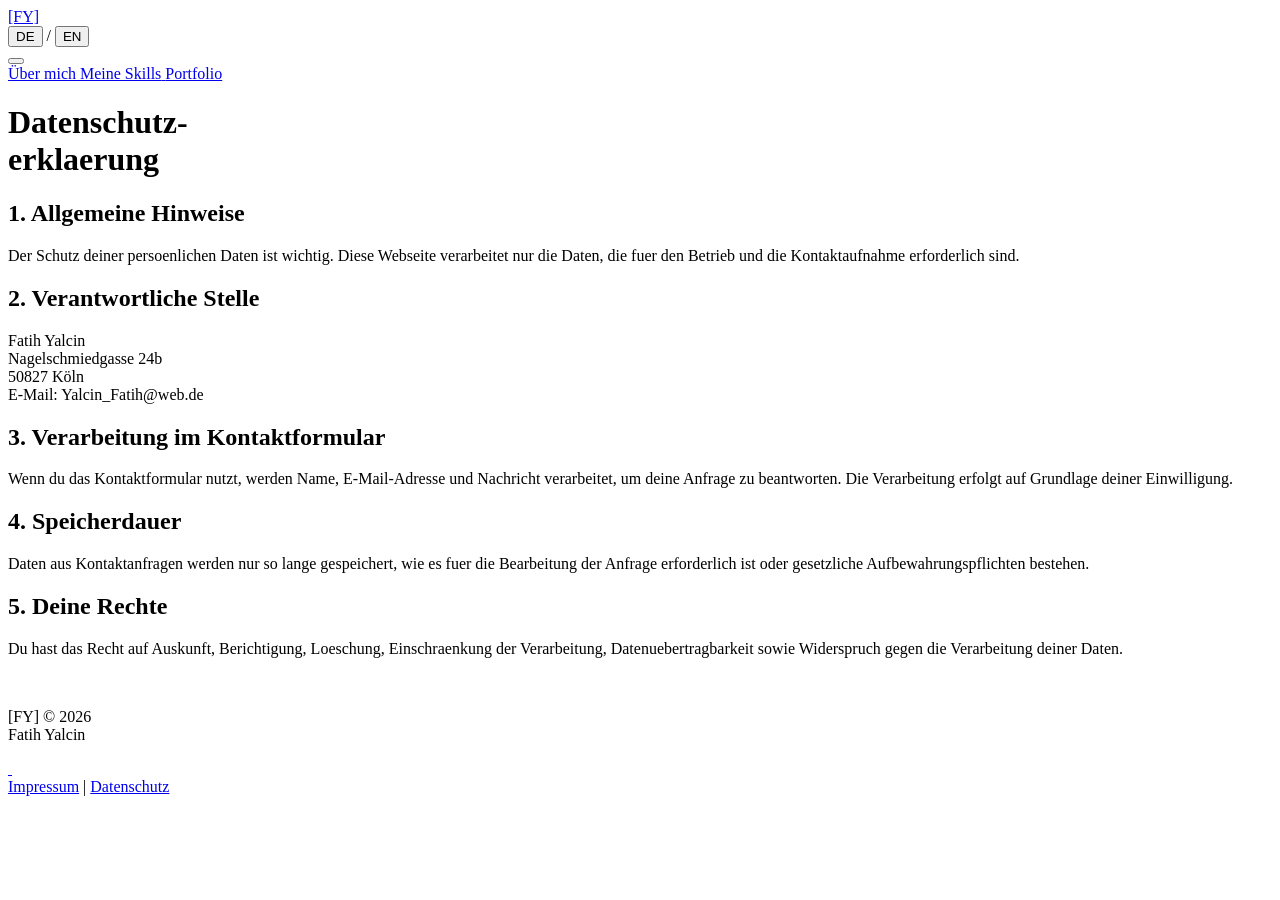
==== datenschutz.html @ 254368a9 "feat(router): Impressum/Datenschutz auf Hash-Routing umgestellt (#/impressum, #/datenschutz) inklusi" ====
<!DOCTYPE html>
<html lang="de">
<head>
  <meta charset="UTF-8" />
  <meta name="viewport" content="width=device-width, initial-scale=1.0" />
  <link rel="icon" type="image/svg+xml" sizes="any" href="img/icons/favicon-fy.svg" />
  <title data-i18n="page_title_privacy">Datenschutz | Portfolio</title>
  <link rel="stylesheet" href="css/main.css" />
</head>
<body class="legal-page">
  <header class="topbar" id="home">
    <div class="topbar-inner">
      <a class="logo" href="index.html" aria-label="Zur Startseite">[FY]</a>
      <div class="topbar-actions">
        <div class="lang-toggle" aria-label="Sprache wechseln">
          <button class="lang-btn" type="button" data-lang="de" aria-label="Deutsch">DE</button>
          <span>/</span>
          <button class="lang-btn" type="button" data-lang="en" aria-label="English">EN</button>
        </div>
        <button
          class="menu-btn"
          type="button"
          aria-label="Menue"
          data-i18n-aria="aria_menu"
          aria-expanded="false"
          aria-controls="site-menu"
        >
          <span></span>
          <span></span>
          <span></span>
        </button>
      </div>
    </div>
  </header>

  <div class="site-menu" id="site-menu" aria-hidden="true">
    <nav class="site-menu-nav" aria-label="Hauptnavigation" data-i18n-aria="menu_nav_aria">
      <a class="site-menu-link" href="index.html#about">
        <span data-i18n="about_title">About me</span>
      </a>
      <a class="site-menu-link" href="index.html#skills">
        <span data-i18n="menu_skills">My skills</span>
      </a>
      <a class="site-menu-link" href="index.html#portfolio">
        <span data-i18n="portfolio_title">Portfolio</span>
      </a>
    </nav>
  </div>

  <main class="legal-main section">
    <h1 data-i18n-html="privacy_h1_html">Datenschutz-<br />erklaerung</h1>

    <section class="legal-block">
      <h2 data-i18n="privacy_section_1_title">1. Allgemeine Hinweise</h2>
      <p data-i18n="privacy_section_1_body">Der Schutz deiner persoenlichen Daten ist wichtig. Diese Webseite verarbeitet nur die Daten, die fuer den Betrieb und die Kontaktaufnahme erforderlich sind.</p>
    </section>

    <section class="legal-block">
      <h2 data-i18n="privacy_section_2_title">2. Verantwortliche Stelle</h2>
      <p data-i18n-html="privacy_section_2_body_html">Fatih Yalcin<br />Nagelschmiedgasse 24b<br />50827 Köln<br />E-Mail: Yalcin_Fatih@web.de</p>
    </section>

    <section class="legal-block">
      <h2 data-i18n="privacy_section_3_title">3. Verarbeitung im Kontaktformular</h2>
      <p data-i18n="privacy_section_3_body">Wenn du das Kontaktformular nutzt, werden Name, E-Mail-Adresse und Nachricht verarbeitet, um deine Anfrage zu beantworten. Die Verarbeitung erfolgt auf Grundlage deiner Einwilligung.</p>
    </section>

    <section class="legal-block">
      <h2 data-i18n="privacy_section_4_title">4. Speicherdauer</h2>
      <p data-i18n="privacy_section_4_body">Daten aus Kontaktanfragen werden nur so lange gespeichert, wie es fuer die Bearbeitung der Anfrage erforderlich ist oder gesetzliche Aufbewahrungspflichten bestehen.</p>
    </section>

    <section class="legal-block">
      <h2 data-i18n="privacy_section_5_title">5. Deine Rechte</h2>
      <p data-i18n="privacy_section_5_body">Du hast das Recht auf Auskunft, Berichtigung, Loeschung, Einschraenkung der Verarbeitung, Datenuebertragbarkeit sowie Widerspruch gegen die Verarbeitung deiner Daten.</p>
    </section>
  </main>

  <div class="legal-jump-wrap">
    <a class="legal-jump-home" href="index.html#/" aria-label="Zur Hauptseite zum Hero" data-i18n-aria="aria_back_to_home">
      <img src="img/icons/7. arrow.svg" alt="" aria-hidden="true" />
    </a>
  </div>

  <footer class="contact legal-contact">
    <div class="contact-footer">
      <p>[FY] &copy; 2026<br />Fatih Yalcin</p>
      <div class="footer-actions">
        <div class="socials">
          <a class="social-icon" href="https://github.com/86c29vxm24-hue" target="_blank" rel="noopener noreferrer" aria-label="GitHub" data-i18n-aria="aria_social_github">
            <img src="img/icons/github-button.svg" alt="" />
          </a>
          <a class="social-icon" href="mailto:Yalcin_Fatih@web.de?subject=Portfolio%20Anfrage" aria-label="Email" data-i18n-aria="aria_social_email">
            <img src="img/icons/email-button.svg" alt="" />
          </a>
        </div>
      </div>
    </div>
    <nav class="legal-mini" aria-label="Rechtliches">
      <a href="index.html#/impressum" data-i18n="legal_imprint">Impressum</a>
      <span>|</span>
      <a href="index.html#/datenschutz" data-i18n="legal_privacy">Datenschutz</a>
    </nav>
  </footer>
  <script src="js/language.js"></script>
  <script src="js/menu.js"></script>
  <script src="js/contact-form.js"></script>
  <script src="js/skills-svg.js"></script>
  <script src="js/section-arrows.js"></script>
  <script src="js/scroll-top.js"></script>
  <script src="js/portfolio.js"></script>
  <script src="js/script.js"></script>
</body>
</html>
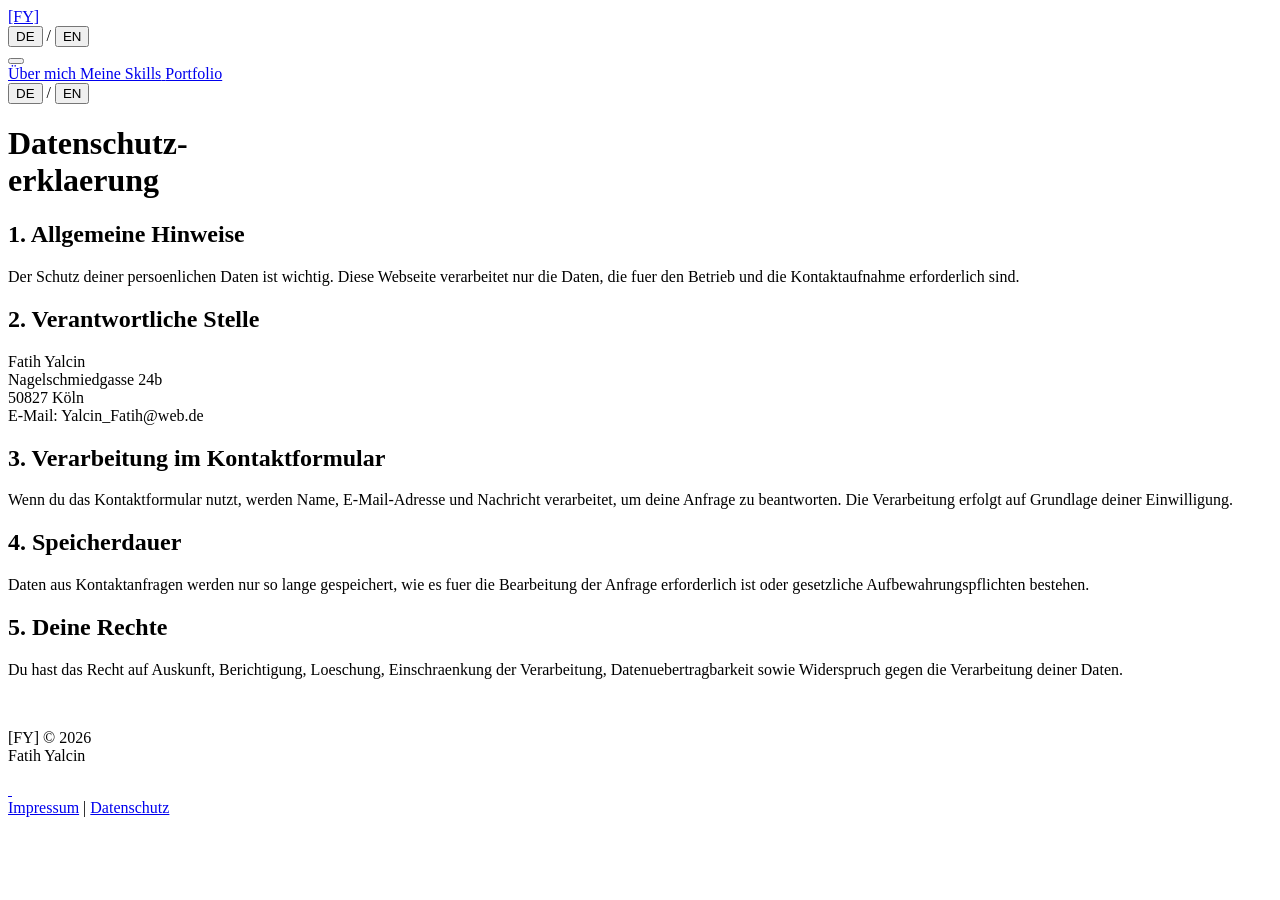
==== commit 2f7a5143: "feat(responsive): move language switcher (DE/EN) from header into burger menu on mobile/tablet" ====
--- a/datenschutz.html
+++ b/datenschutz.html
@@ -45,6 +45,13 @@
         <span data-i18n="portfolio_title">Portfolio</span>
       </a>
     </nav>
+    <div class="site-menu-lang" aria-label="Sprache wechseln">
+      <div class="lang-toggle">
+        <button class="lang-btn" type="button" data-lang="de" aria-label="Deutsch">DE</button>
+        <span>/</span>
+        <button class="lang-btn" type="button" data-lang="en" aria-label="English">EN</button>
+      </div>
+    </div>
   </div>
 
   <main class="legal-main section">
